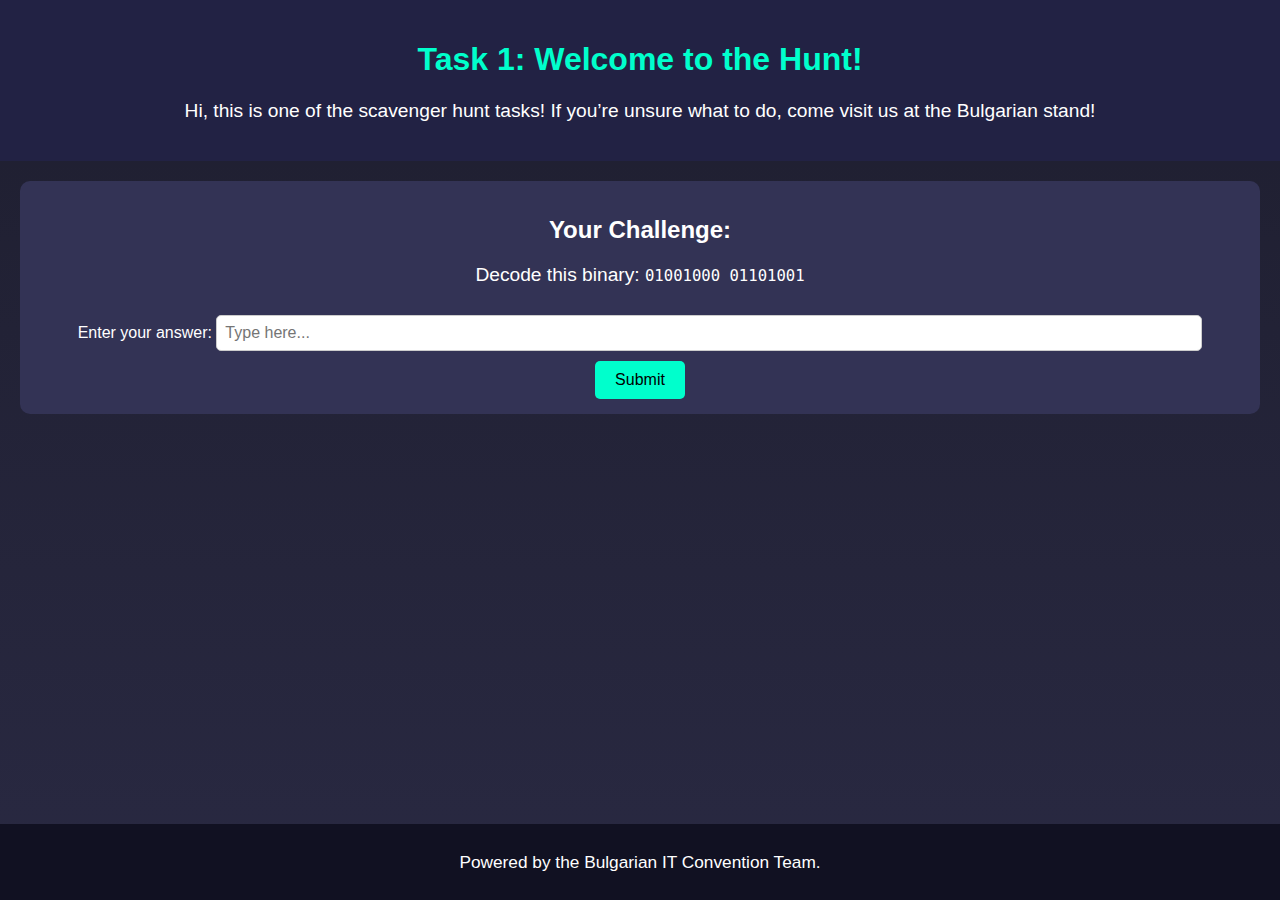
==== index.html @ cb323def "Add base task" ====
<!DOCTYPE html>
<html lang="en">
<head>
  <meta charset="UTF-8">
  <meta name="viewport" content="width=device-width, initial-scale=1.0">
  <title>Task 1 - Scavenger Hunt</title>
  <link rel="stylesheet" href="styles.css">
</head>
<body>
  <div class="content">
    <header>
      <h1>Task 1: Welcome to the Hunt!</h1>
      <p>Hi, this is one of the scavenger hunt tasks! If you’re unsure what to do, come visit us at the Bulgarian stand!</p>
    </header>
    <main>
      <div class="challenge">
        <h2>Your Challenge:</h2>
        <p>Decode this binary: <code>01001000 01101001</code></p>
        <label for="answer">Enter your answer:</label>
        <input type="text" id="answer" placeholder="Type here..." />
        <button id="submit">Submit</button>
      </div>
      <div id="popup" class="popup hidden">
        <p>🎉 Correct! Here's your hint: "Look near the conference hall doors for the next clue."</p>
        <button onclick="closePopup()">Close</button>
      </div>
    </main>
  </div>
  <footer>
    <p>Powered by the Bulgarian IT Convention Team.</p>
  </footer>

  <script src="script.js"></script>
</body>
</html>
---- styles.css ----
body {
    font-family: 'Roboto', sans-serif;
    margin: 0;
    padding: 0;
    display: flex;
    flex-direction: column;
    min-height: 100vh;
    background: linear-gradient(to bottom, #1e1e2f, #292942);
    color: #ffffff;
    text-align: center;
  }
  
  .content {
    flex: 1;
  }
  
  header {
    padding: 20px;
    background: #222244;
  }
  
  h1 {
    color: #00ffcc;
    font-size: 2em;
  }
  
  p {
    font-size: 1.2em;
  }
  
  main {
    margin: 20px auto;
  }
  
  .challenge {
    margin: 20px;
    padding: 15px;
    background: #333355;
    border-radius: 10px;
  }
  
  .challenge input {
    margin-top: 10px;
    padding: 8px;
    width: 80%;
    font-size: 1em;
    border: 1px solid #ccc;
    border-radius: 5px;
  }
  
  .challenge button {
    margin-top: 10px;
    padding: 10px 20px;
    font-size: 1em;
    background: #00ffcc;
    color: #000;
    border: none;
    border-radius: 5px;
    cursor: pointer;
  }
  
  .challenge button:hover {
    background: #00ddaa;
  }
  
  .popup {
    position: fixed;
    top: 50%;
    left: 50%;
    transform: translate(-50%, -50%);
    padding: 20px;
    background: #00ffcc;
    color: #000;
    border-radius: 10px;
    box-shadow: 0 5px 15px rgba(0, 0, 0, 0.5);
  }
  
  .popup.hidden {
    display: none;
  }
  
  .popup button {
    margin-top: 10px;
    padding: 10px 15px;
    font-size: 1em;
    background: #222244;
    color: #00ffcc;
    border: none;
    border-radius: 5px;
    cursor: pointer;
  }
  
  footer {
    margin-top: auto;
    padding: 10px;
    background: #111122;
    font-size: 0.9em;
  }
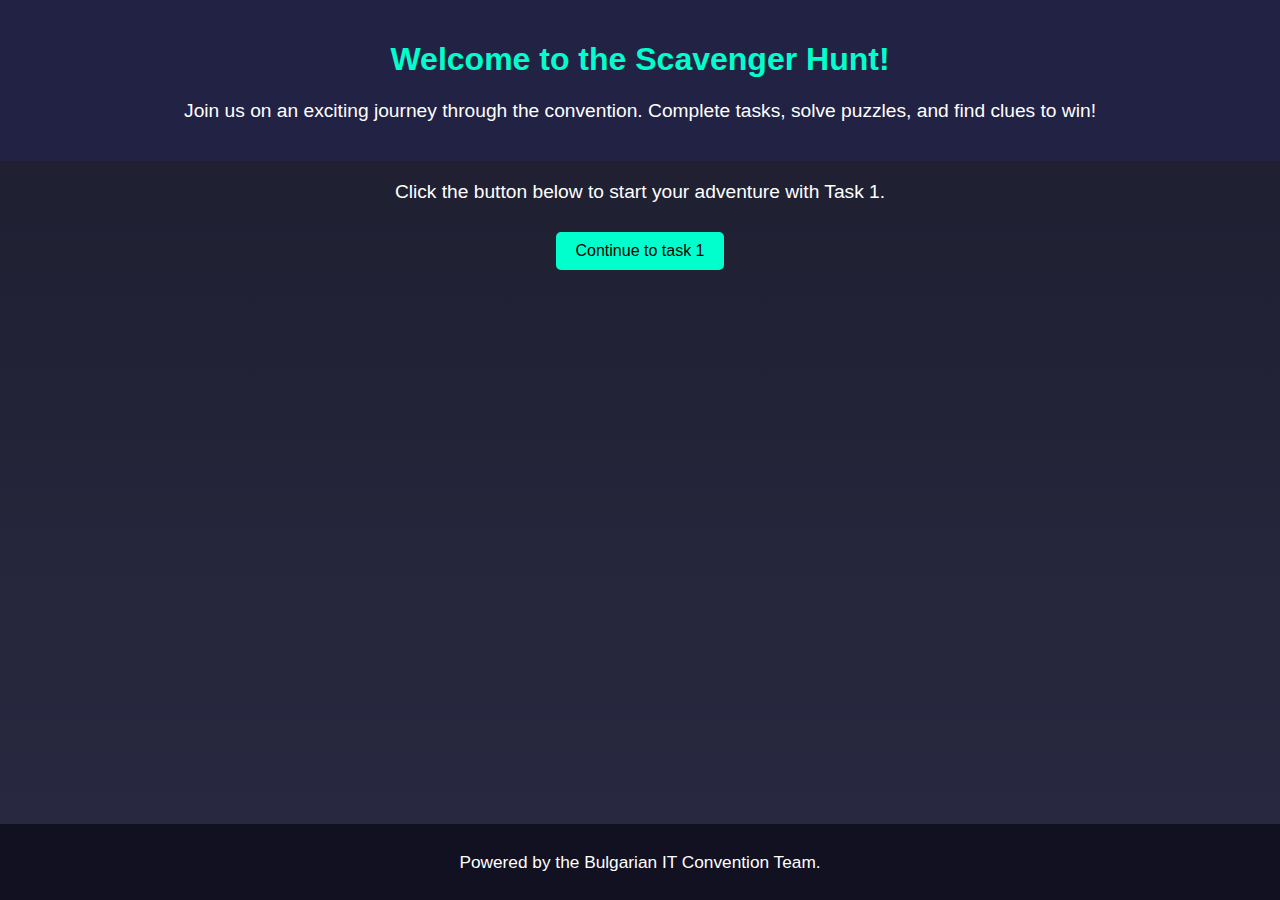
==== commit a9386ceb: "Implement tasks logic" ====
--- a/index.html
+++ b/index.html
@@ -3,33 +3,24 @@
 <head>
   <meta charset="UTF-8">
   <meta name="viewport" content="width=device-width, initial-scale=1.0">
-  <title>Task 1 - Scavenger Hunt</title>
-  <link rel="stylesheet" href="styles.css">
+  <title>Scavenger Hunt</title>
+  <link rel="stylesheet" href="styles/styles.css">
 </head>
 <body>
   <div class="content">
     <header>
-      <h1>Task 1: Welcome to the Hunt!</h1>
-      <p>Hi, this is one of the scavenger hunt tasks! If you’re unsure what to do, come visit us at the Bulgarian stand!</p>
+      <h1>Welcome to the Scavenger Hunt!</h1>
+      <p>Join us on an exciting journey through the convention. Complete tasks, solve puzzles, and find clues to win!</p>
     </header>
     <main>
-      <div class="challenge">
-        <h2>Your Challenge:</h2>
-        <p>Decode this binary: <code>01001000 01101001</code></p>
-        <label for="answer">Enter your answer:</label>
-        <input type="text" id="answer" placeholder="Type here..." />
-        <button id="submit">Submit</button>
-      </div>
-      <div id="popup" class="popup hidden">
-        <p>🎉 Correct! Here's your hint: "Look near the conference hall doors for the next clue."</p>
-        <button onclick="closePopup()">Close</button>
-      </div>
+      <p>Click the button below to start your adventure with Task 1.</p>
+      <a href="pages/tasks/task1.html?task=1&token=aa3f4a5e-1c22-4d48-9836-e5c48b7f95f3">
+        <button class="challenge-button"> Continue to task 1</button>
+      </a>
     </main>
   </div>
   <footer>
     <p>Powered by the Bulgarian IT Convention Team.</p>
   </footer>
-
-  <script src="script.js"></script>
 </body>
-</html>
+</html>--- a/styles/styles.css
+++ b/styles/styles.css
@@ -0,0 +1,105 @@
+body {
+    font-family: 'Roboto', sans-serif;
+    margin: 0;
+    padding: 0;
+    display: flex;
+    flex-direction: column;
+    min-height: 100vh;
+    background: linear-gradient(to bottom, #1e1e2f, #292942);
+    color: #ffffff;
+    text-align: center;
+  }
+  
+  .content {
+    flex: 1;
+  }
+  
+  header {
+    padding: 20px;
+    background: #222244;
+  }
+  
+  h1 {
+    color: #00ffcc;
+    font-size: 2em;
+  }
+  
+  p {
+    font-size: 1.2em;
+  }
+  
+  main {
+    margin: 20px auto;
+  }
+  
+  .challenge {
+    margin: 20px;
+    padding: 15px;
+    background: #333355;
+    border-radius: 10px;
+  }
+  
+  .challenge input {
+    margin-top: 10px;
+    padding: 8px;
+    width: 80%;
+    font-size: 1em;
+    border: 1px solid #ccc;
+    border-radius: 5px;
+  }
+  
+  .challenge-button {
+    margin-top: 10px;
+    padding: 10px 20px;
+    font-size: 1em;
+    background: #00ffcc;
+    color: #000;
+    border: none;
+    border-radius: 5px;
+    cursor: pointer;
+  }
+  
+  .challenge > button:hover {
+    background: #00ddaa;
+  }
+
+  .popup{
+    position: fixed;
+    top: 50%;
+    left: 50%;
+    transform: translate(-50%, -50%);
+    padding: 20px;
+    color: #000;
+    border-radius: 10px;
+    box-shadow: 0 5px 15px rgba(0, 0, 0, 0.5);
+  }
+  
+  .correct {
+    background: #00ffcc;
+  }
+
+  .wrong {
+    background: #fa3e4e;
+  }
+
+  .hidden{
+    display: none;
+  }
+  
+  .popup button {
+    margin-top: 10px;
+    padding: 10px 15px;
+    font-size: 1em;
+    background: #222244;
+    color: #00ffcc;
+    border: none;
+    border-radius: 5px;
+    cursor: pointer;
+  }
+  
+  footer {
+    margin-top: auto;
+    padding: 10px;
+    background: #111122;
+    font-size: 0.9em;
+  }
